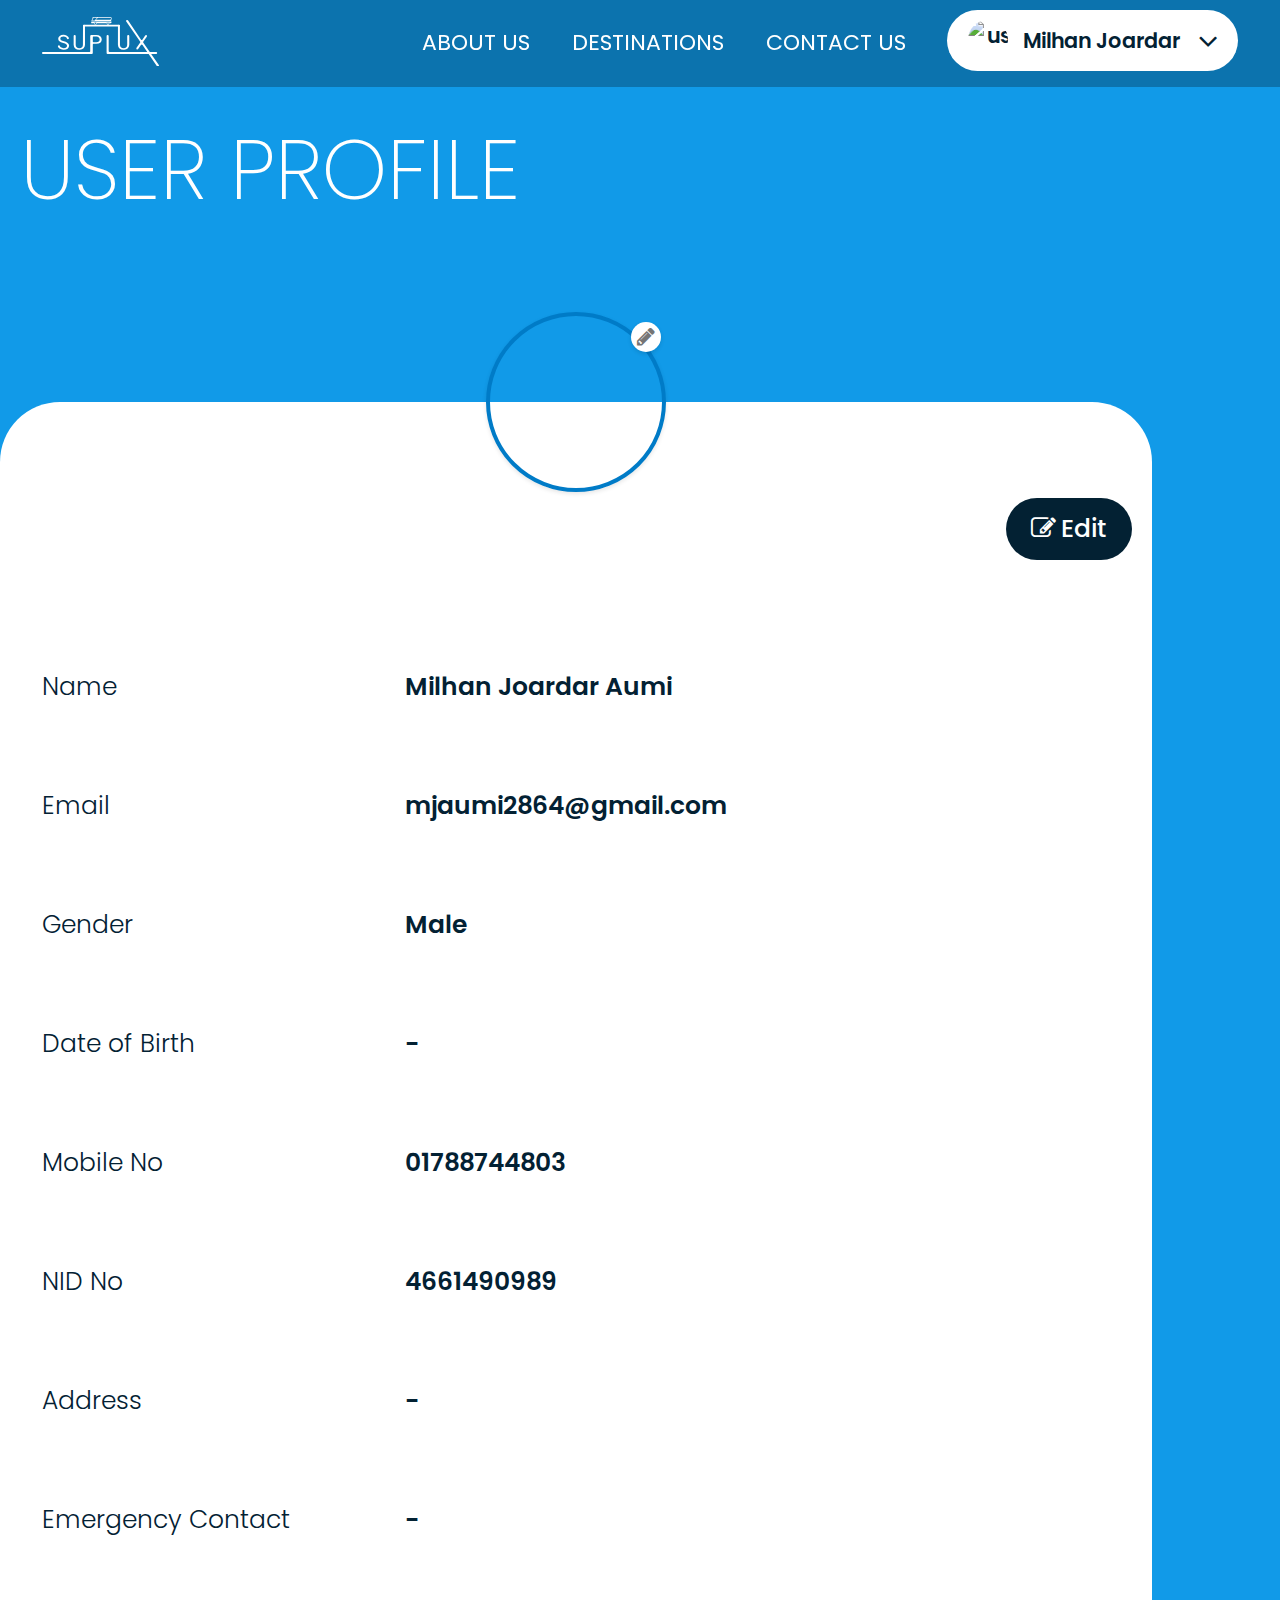
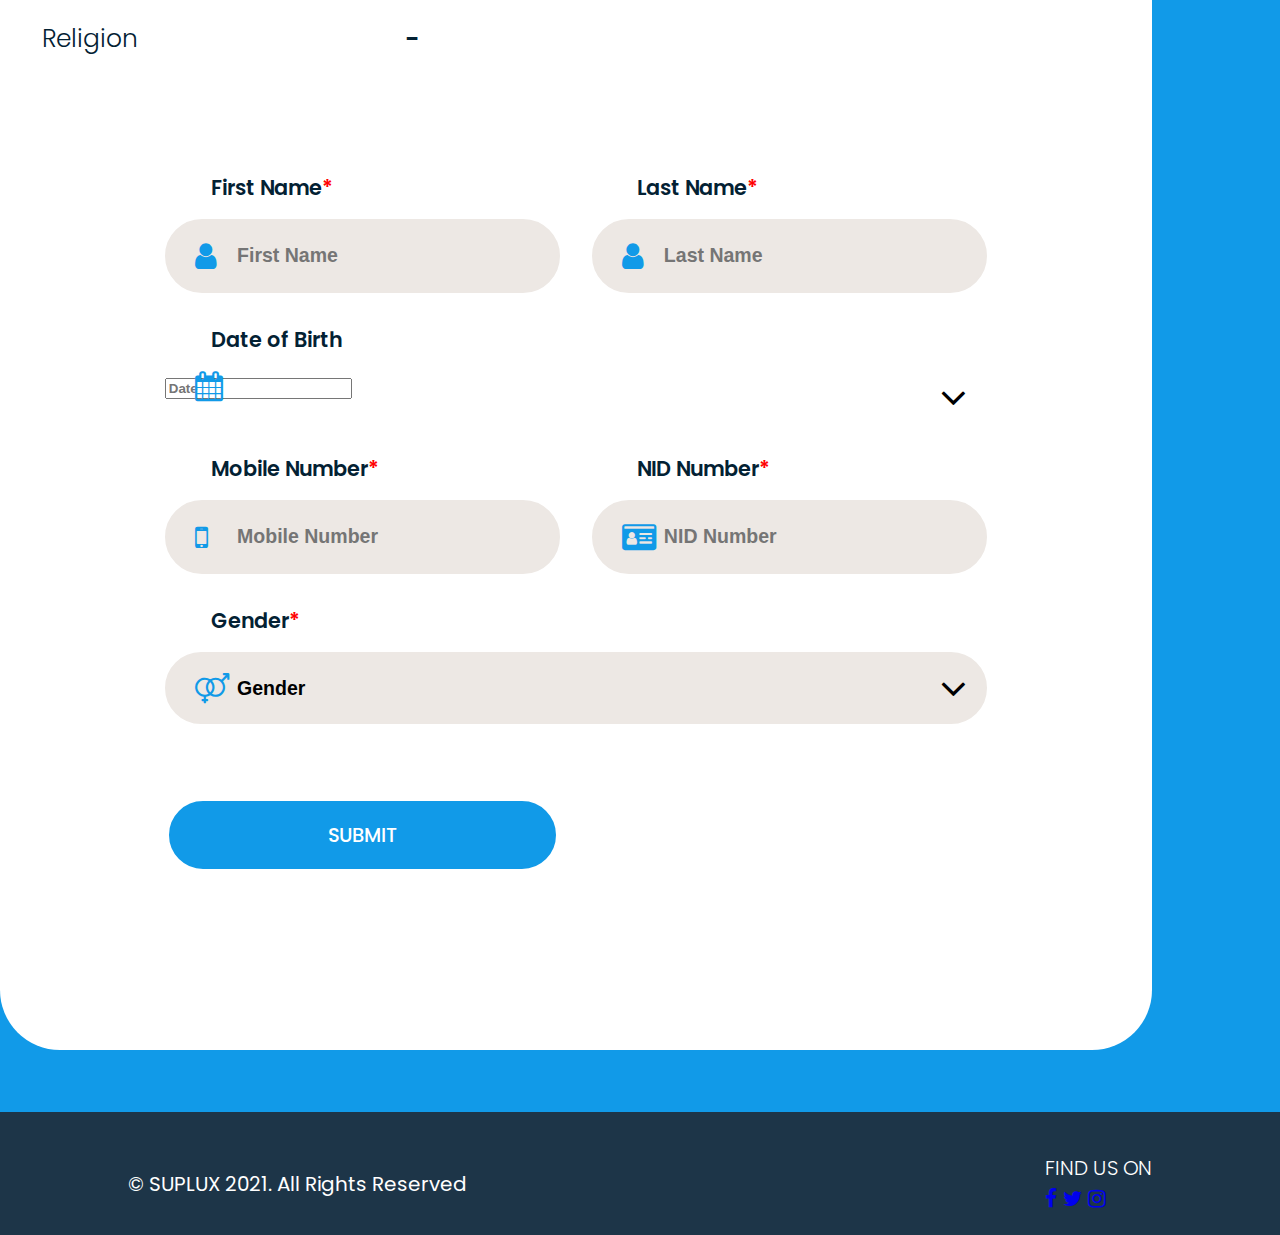
==== profile.html @ c44972e6 "Merge branch 'master' of https://github.com/mjaumi/SUPLUX-WEB-SITE" ====
<!DOCTYPE html>
<html lang="en">
<head>
    <meta charset="UTF-8">
    <meta http-equiv="X-UA-Compatible" content="IE=edge">
    <meta name="viewport" content="width=device-width, initial-scale=1.0">
    <title>SUPLUX | PROFILE</title>

    <!-- css file integration -->
    <link rel="stylesheet" href="https://cdnjs.cloudflare.com/ajax/libs/font-awesome/4.7.0/css/font-awesome.css" integrity="sha512-5A8nwdMOWrSz20fDsjczgUidUBR8liPYU+WymTZP1lmY9G6Oc7HlZv156XqnsgNUzTyMefFTcsFH/tnJE/+xBg==" crossorigin="anonymous" referrerpolicy="no-referrer" />
    <link href="css/bootstrap.min.css" rel="stylesheet">
    <Link rel="stylesheet" href="css/main.css">
    <Link rel="stylesheet" href="css/sign-up-form.css">
    <Link rel="stylesheet" href="css/user-home.css">
    <Link rel="stylesheet" href="css/user-pro-pic.css">
    <Link rel="stylesheet" href="css/footer-social-icon.css">
    <Link rel="stylesheet" href="css/user-nav.css">
</head>
<body>
    
    <header id="header">
        <div id="suplux_logo">
            <a href="index.html#home-section">
                <svg id="logo" data-name="Layer 1" xmlns="http://www.w3.org/2000/svg" viewBox="0 0 804.3 368">
                    <title>Suplux Home</title>
                    <path d="M515.84,283.74h-65a11.06,11.06,0,0,0-8.84-11h82.63A11.06,11.06,0,0,0,515.84,283.74Zm-77.57-11H411.73c-1.5,5.82-1.48,11,3.41,11h14.3A11.06,11.06,0,0,1,438.27,272.74Zm99,11c8.21-.2,14.68-2.35,14.78-11H528.45A11.09,11.09,0,0,1,537.28,283.72Zm11.2-14.67h3.57v1.45H412.37c2.14-6.85,4.44-13.79,4.44-13.79,3.08-7.27,5.9-12.14,9.9-14.69h6.07v-1.4h-3.07a16.36,16.36,0,0,1,4.87-.7H544c7.67,0,8.09,9.77,8.06,18.41h-3.6Zm-113.82-4.89,17.42-18.89H430c-5.15,2.64-12.06,18.89-12.06,18.89Zm109.37-19H456.91s-8,8.45-13.84,14.58h95.7c3.86,0,8.38-3.27,8.38-7.29S547.88,245.16,544,245.16ZM423.63,242h3.08a12.65,12.65,0,0,1,3-1.4h-6c-.05,0-5-.72-7.1,4.86l1.25.5C419.56,241.48,423.37,242,423.63,242Zm16.53,30.53a9.77,9.77,0,0,0-1.89.18H442A10.6,10.6,0,0,0,440.16,272.55Zm9.38,11.19h0a9.39,9.39,0,1,1-9.38-9.82,9.51,9.51,0,0,1,9.19,7.84A10,10,0,0,1,449.54,283.74Zm-4,0a5.36,5.36,0,1,0-5.36,5.59A5.51,5.51,0,0,0,445.52,283.72Zm81-11.17a9.67,9.67,0,0,0-1.88.18h3.77A10.81,10.81,0,0,0,526.56,272.55Zm9.38,11.17h0a9.39,9.39,0,1,1-18.76,0h0a9.39,9.39,0,1,1,18.76,0Zm-4,0a5.37,5.37,0,1,0-5.37,5.59A5.49,5.49,0,0,0,531.93,283.72Z" transform="translate(-72.92 -213)"/>
                    <path d="M219.33,419.5q-18.3-4.85-26.62-11.92t-8.33-17.46q0-11.76,10.18-19.44T221,363a47.3,47.3,0,0,1,19.8,4,31.85,31.85,0,0,1,13.48,10.94,27.7,27.7,0,0,1,2.94,5.48,7.07,7.07,0,0,1-6.31,9.76h0a7,7,0,0,1-6.73-5.28,16.57,16.57,0,0,0-5.61-9q-6.22-5.17-17.55-5.17-10.51,0-16.4,4.28a13.87,13.87,0,0,0-5.89,11.87q0,6.11,5.59,10.31t19,7.7q13.44,3.5,21,7.7t11.25,9.8a23.61,23.61,0,0,1,3.67,13.19q0,12.1-10.22,19.38t-27.32,7.28A54.3,54.3,0,0,1,201,461.3q-9.63-3.93-14.85-10.77a25.59,25.59,0,0,1-3.26-5.57c-2-4.68,1.33-9.94,6.24-9.94h.23a7,7,0,0,1,6.57,5.27,16.58,16.58,0,0,0,6.51,9q7.22,5.22,19.29,5.23,11.25,0,17.25-4.24a13.42,13.42,0,0,0,6-11.55,13.09,13.09,0,0,0-5.56-11.31Q233.91,423.4,219.33,419.5Z" transform="translate(-72.92 -213)"/>
                    <path d="M361.65,293.06a6.93,6.93,0,0,1,6.78,7.06L368.57,432q-.07,14.08-9.59,23t-25.8,10l-3.77.14q-17.7,0-28.21-8.82t-10.66-24.26V371.43a6.93,6.93,0,0,1,6.77-7.08h.51a6.93,6.93,0,0,1,6.78,7.08v60.31q0,10.8,6.44,16.78t18.37,6q12.06,0,18.47-5.95t6.4-16.74l.59-131.71a6.92,6.92,0,0,1,6.78-7Z" transform="translate(-72.92 -213)"/>
                    <path d="M538,481.39l319.86,0a6.91,6.91,0,0,1,6.76,7.06h0a6.91,6.91,0,0,1-6.76,7H523.75a6.91,6.91,0,0,1-6.76-7V371.41a6.92,6.92,0,0,1,6.76-7.06h.77a6.92,6.92,0,0,1,6.76,7.06V474.33A6.92,6.92,0,0,0,538,481.39Z" transform="translate(-72.92 -213)"/>
                    <path d="M666.14,364.35a6.93,6.93,0,0,1,6.77,7.07V432q-.07,14.08-9.59,23t-25.8,10l-3.78.14q-17.68,0-28.21-8.82t-10.66-24.26l.19-132a6.92,6.92,0,0,1,6.77-7.05h0a6.92,6.92,0,0,1,6.78,7.05l.33,131.63q0,10.8,6.44,16.78t18.36,6q12.07,0,18.48-5.95t6.4-16.74V371.42a6.93,6.93,0,0,1,6.77-7.07Z" transform="translate(-72.92 -213)"/>
                    <path d="M763.92,394.34l18.29-27a6.72,6.72,0,0,1,5.53-3h0c5.53,0,8.73,6.53,5.5,11.2l-23.46,34a7.32,7.32,0,0,0,0,8.29L875.91,569.77c3.26,4.67.06,11.23-5.48,11.23h-2.27a6.7,6.7,0,0,1-5.52-3L763.9,433.11a6.62,6.62,0,0,0-11,0l-19.1,27.82a6.69,6.69,0,0,1-5.5,2.95h0c-5.54,0-8.74-6.55-5.48-11.23L747,417.83a7.31,7.31,0,0,0,0-8.28L652.1,271.89c-3.23-4.68,0-11.2,5.49-11.2h.78a6.69,6.69,0,0,1,5.53,3l89,130.69A6.62,6.62,0,0,0,763.92,394.34Z" transform="translate(-72.92 -213)"/>
                    <path d="M420.36,432.35l-.22,55.74a7.33,7.33,0,0,1-7.16,7.44h0a7.32,7.32,0,0,1-7.16-7.49l.33-116.24a7.32,7.32,0,0,1,7.16-7.45h32.62q17.69,0,27.73,8.34t10,22.08q0,14.48-9.81,22.31t-28.1,7.82H427.52A7.32,7.32,0,0,0,420.36,432.35Zm0-25.65a7.32,7.32,0,0,0,7.17,7.47h18.38q11.4,0,17.47-5t6.07-14.34q0-8.91-6.07-14.24t-16.66-5.55H427.55a7.33,7.33,0,0,0-7.17,7.48Z" transform="translate(-72.92 -213)"/>
                    <path d="M361.6,293.06H601.89a6.67,6.67,0,0,1,6.7,6.63h0a6.67,6.67,0,0,1-6.7,6.64H361.6a6.67,6.67,0,0,1-6.7-6.64h0A6.67,6.67,0,0,1,361.6,293.06Z" transform="translate(-72.92 -213)"/>
                    <path d="M162.44,490.36" transform="translate(-72.92 -213)"/>
                    <path d="M406.3,474.33V371.41a6.92,6.92,0,0,1,6.76-7.06h.77a6.91,6.91,0,0,1,6.76,7.06V488.48a6.91,6.91,0,0,1-6.76,7H79.68a6.91,6.91,0,0,1-6.76-7h0a6.92,6.92,0,0,1,6.76-7.06l319.86,0A6.91,6.91,0,0,0,406.3,474.33Z" transform="translate(-72.92 -213)"/>
                    <polyline class="logo_hover_line" points="6.08 276 6.08 6 422.08 6"/>
                    <polyline class="logo_hover_line" points="786.08 276 786.08 6 370.08 6"/>
                </svg>
            </a>
           
        </div>
        <div id="nav_toggle_btn">

        </div>
        <div id="nav">
            <ul class="nav_menu">
                <li class="nav_items"><a class="nav_link" href="index.html#about-us-section">about us</a></li>
                <li class="nav_items"><a class="nav_link" href="index.html#destinations-section">destinations</a></li>
                <li class="nav_items"><a class="nav_link" href="index.html#contact-us-section">contact us</a></li>
                <li class="nav_items">
                    <div class="dropdown" data-open="false">
                        <button class="dropdown_button" aria-haspopup="true" aria-expanded="false">
                            <span>
                                <div class="nav_pro_pic">
                                    <img src="img/me.jpg" width="100%" alt="user profile photo">
                                </div>
                                <p class="nav_pro_name">Milhan Joardar</p>
                            </span>
                            <i class="dropdown_button_arrow fa fa-angle-down"></i>
                        </button>
                    
                        <ul class="dropdown_menu scale" aria-role="menu" aria-hidden="true">
                            <li class="dropdown_menu_item" tabindex="-1" aria-role="menuitem">
                                <a class="logged_in_nav_btn" href="#">
                                    <i class="dropdown_item_icon fa fa-user" aria-hidden="true"></i>
                                    <span>Profile</span>
                                </a>
                            </li>

                            <li class="dropdown_menu_item" tabindex="-1" aria-role="menuitem">
                                <a class="logged_in_nav_btn" href="#">
                                    <i class="dropdown_item_icon fa fa-pencil" aria-hidden="true"></i>
                                    <span>Edit Password</span>
                                </a>
                            </li>

                            <li class="dropdown_menu_separator" role="separator"></li>
                        
                            <li class="dropdown_menu_item" tabindex="-1" aria-role="menuitem">
                                <a class="logged_in_nav_btn" href="#">
                                    <i class="dropdown_item_icon fa fa-bus" aria-hidden="true"></i>
                                    <span>Book Ticket</span>
                                </a> 
                            </li>
                        
                            <li class="dropdown_menu_item" tabindex="-1" aria-role="menuitem">
                                <a class="logged_in_nav_btn" href="#">
                                    <i class="dropdown_item_icon fa fa-ban" aria-hidden="true"></i>
                                    <span>Cancel Ticket</span>
                                </a>
                            </li>
                        
                            <li class="dropdown_menu_item" tabindex="-1" aria-role="menuitem">
                                <a class="logged_in_nav_btn" href="#">
                                    <i class="dropdown_item_icon fa fa-calendar" aria-hidden="true"></i>
                                    <span>Purchase Log</span>
                                </a>
                            </li>
                        
                            <li class="dropdown_menu_separator" role="separator"></li>
                        
                            <li class="dropdown_menu_item" tabindex="-1" aria-role="menuitem">
                                <a class="logged_in_nav_btn" href="#">
                                    <i class="dropdown_item_icon fa fa-sign-out" aria-hidden="true"></i>
                                    <span>Log Out</span>
                                </a>
                            </li>
                        </ul>
                    </div>
                </li>
            </ul>
        </div>
    </header>

    <main id="profile_main_container">
        <div class="profile_title">
            <h1>user profile</h1>
        </div>

        <div class="container-fluid">
            <div class="row">
                <div class="col-md-12 d-flex align-items-center justify-content-center">
                    <div class="user_details_container">
                        <div class="pic_container">
                            <div class="avatar-upload">
                                <div class="avatar-edit">
                                    <input type='file' id="imageUpload" accept=".png, .jpg, .jpeg" />
                                    <label for="imageUpload"></label>
                                </div>
                                <div class="avatar-preview">
                                    <div id="imagePreview" style="background-image: url(img/me.jpg);">
                                    </div>
                                </div>
                            </div>
                        </div>
                        <div class="user_info_container">
                            <div class="edit_option">
                                <p class="edit_option_text"><i class="fa fa-pencil-square-o" aria-hidden="true"></i>Edit</p>
                            </div>
                            <div class="user_info d-flex align-items-center justify-content-center">
                                <table class="table info_table">
                                    <tbody>
                                        <tr>                                  
                                            <td class="field_name">Name</td>
                                            <td class="user_data">Milhan Joardar Aumi</td>
                                        </tr>
                                        <tr>                                  
                                            <td class="field_name">Email</td>
                                            <td class="user_data">mjaumi2864@gmail.com</td>
                                        </tr>
                                        <tr>                                 
                                            <td class="field_name">Gender</td>
                                            <td class="user_data">Male</td>                                  
                                        </tr>
                                        <tr>  
                                            <td class="field_name">Date of Birth</td>
                                            <td class="user_data">-</td>
                                        </tr>
                                        <tr>  
                                            <td class="field_name">Mobile No</td>
                                            <td class="user_data">01788744803</td>
                                        </tr>
                                        <tr>  
                                            <td class="field_name">NID No</td>
                                            <td class="user_data">4661490989</td>
                                        </tr>
                                        <tr>  
                                            <td class="field_name">Address</td>
                                            <td class="user_data">-</td>
                                        </tr>
                                        <tr>  
                                            <td class="field_name">Emergency Contact</td>
                                            <td class="user_data">-</td>
                                        </tr>
                                        <tr>  
                                            <td class="field_name">Religion</td>
                                            <td class="user_data">-</td>
                                        </tr>
                                    </tbody>
                                </table>
                            </div>
                        </div>
                        <div class="flexbox-col">
                            <div class="form-wrapper">
                                <form id="form" method="post" name="emailform" action="email.php">
                                    <div class="form-input-grid">
                                        <div>
                                            <p class="form-text-required">First Name</p>
                                            <div class="form-input-wrapper flexbox-left">
                                                <i class="fa fa-user" aria-hidden="true"></i>
                                                <input class="form-input" id="ufname" name="userfirstname" type="text" placeholder="First Name" aria-label="" required>
                                            </div>
                                        </div>
                                        <div>
                                            <p class="form-text-required">Last Name</p>
                                            <div class="form-input-wrapper flexbox-left">
                                                <i class="fa fa-user" aria-hidden="true"></i>
                                                <input class="form-input" id="ulname" name="userlastname" type="text" placeholder="Last Name" aria-label="" required>
                                            </div>
                                        </div>
                                    </div>
                                    <div class="form-input-max">
                                        <p class="form-text">Date of Birth</p>
                                        <div class="form-input-wrapper flexbox-left gender_selector">
                                            <i class="fa fa-calendar" aria-hidden="true"></i>
                                            <div class="container text-center">
                                                <input type="text" id="datepicker" class="date" readonly="readonly" placeholder="Date">
                                              </div>
                                              
                                        </div> 
                                    </div>
                                    <div class="form-input-grid">
                                        <div>
                                            <p class="form-text-required">Mobile Number</p>
                                            <div class="form-input-wrapper flexbox-left">
                                                <i class="fa fa-mobile" aria-hidden="true"></i>
                                                <input class="form-input" id="umobile" name="usermobilenumber" type="text" placeholder="Mobile Number" aria-label="" required>
                                            </div>
                                        </div>
                                        <div>
                                            <p class="form-text-required">NID Number</p>
                                            <div class="form-input-wrapper flexbox-left">
                                                <i class="fa fa-id-card" aria-hidden="true"></i>
                                                <input class="form-input" id="unid" name="usernidnumber" type="text" placeholder="NID Number" aria-label="" required>
                                            </div>
                                        </div>
                                    </div>
                                    <div class="form-input-max">
                                        <div class="gender_box">
                                            <p class="form-text-required">Gender</p>
                                            <div class="form-input-wrapper flexbox-left gender_selector">
                                                <i class="fa fa-venus-mars" aria-hidden="true"></i>
                                                <select class="form-input select_field">
                                                    <option selected value="None">Gender</option>
                                                    <option value="Male">Male</option>
                                                    <option value="Female">Female</option>
                                                    <option value="Others">Others</option>
                                                </select>
                                            </div> 
                                        </div>
                                    </div>
                                    <div class="form-input-grid d-flex justify-content-center">
                                        <div class="button-wrapper">
                                            <button id="form-button" type="submit" class="button btn-primary">SUBMIT</button>
                                        </div>
                                    </div>
                                </form>
                            </div>
                        </div>
                    </div>
                </div>
            </div>
        </div>

        <div id="footer">
            <div class="footer_container">
                <div class="footer_content">
                    <p class="footer_title">© SUPLUX 2021. All Rights Reserved</p>
    
                    <div class="social_footer">
                        <div class="social_title">
                            <p>Find us on</p>
                        </div>
                        <div class="icon_container">
                            <a class="icon" href="https://www.facebook.com" target="_blank"><i class="fa fa-facebook" aria-hidden="true"></i></a>
                            <a class="icon" href="https://twitter.com/?lang=en" target="_blank"><i class="fa fa-twitter" aria-hidden="true"></i></a>
                            <a class="icon" href="https://www.instagram.com" target="_blank"><i class="fa fa-instagram" aria-hidden="true"></i></a>
                        </div>
                    </div>
                </div>
            </div>
        </div>
    </main>

    <!-- js file integration -->
    <script src="js/bootstrap.bundle.min.js"></script>
    <script src="https://cdnjs.cloudflare.com/ajax/libs/jquery/3.3.1/jquery.min.js" integrity="sha512-+NqPlbbtM1QqiK8ZAo4Yrj2c4lNQoGv8P79DPtKzj++l5jnN39rHA/xsqn8zE9l0uSoxaCdrOgFs6yjyfbBxSg==" crossorigin="anonymous" referrerpolicy="no-referrer"></script>
    <script src="js/header.js"></script>
    <script src="js/pro-pic.js"></script>
    <script src="js/user-nav.js"></script>
    <script>

        /**
     * this is animating the header 
     */
        var prevScrollpos = window.pageYOffset;
        window.onscroll = function() {
        var currentScrollPos = window.pageYOffset;
        if (prevScrollpos > currentScrollPos) {
            document.getElementById("header").style.top = "0";
        } else {
            document.getElementById("header").style.top = "-11vh";
        }
        prevScrollpos = currentScrollPos;
        }
    </script> 
</body>
</html>
---- css/main.css ----
@import url('https://fonts.googleapis.com/css2?family=Poppins:ital,wght@0,100;0,200;0,300;0,400;0,500;0,600;0,700;0,800;0,900;1,100;1,200;1,700;1,800;1,900&display=swap');

*, *::before, *::after{

    box-sizing: border-box;
}

:root {
    
    --header-text-color: white;
}

html {
    
    overflow-x: hidden;
}

section {
    min-height: 100vh;
    width: 100vw;
}

body{

    margin: 0;
    font-size: 1.3rem;
    font-family: 'Poppins', sans-serif;
    overflow-x: hidden;
    position: relative;
    width: 100vw;
    scroll-behavior: smooth;
}

::-webkit-scrollbar {
    
    width: 10px;
  }
  
  /* Track */
  ::-webkit-scrollbar-track {
    
    background: #f1f1f1; 
  }
   
  /* Handle */
  ::-webkit-scrollbar-thumb {
    
    background: #888; 
    border-radius: 100px;
  }
  
  /* Handle on hover */
  ::-webkit-scrollbar-thumb:hover {
    background: #555; 
  }

header{

    display: flex;
    align-items: center;
    justify-content: space-between;
    min-height: 4vw;
    position: fixed;
    top: 0;
    width: 100%;
    z-index: 100000;
    padding: 10px 0;
    transition: top 0.3s;
}

#fp-nav ul li a span, 
.fp-slidesNav ul li a span{

    background: white;
}

#fp-nav ul{

    position: absolute;
    top: 0;
    right: 90% !important;
}

.fp-slidesNav.fp-bottom{

    display: flex;
    align-items: center;
    justify-content: center;
}

#fp-nav ul li a.active span, 
#fp-nav ul li:hover a.active span, 
.fp-slidesNav ul li a.active span, 
.fp-slidesNav ul li:hover a.active span {

    background: white;
}

.section{

    display: flex;
    justify-content: center;
    align-items: center;
}

.slide{

    display: flex;
}

#logo{

    min-width: 13vh;
    margin-left: 2em;
    fill: var(--header-text-color);
    cursor: pointer;
}

.logo_hover_line{

    fill:none;
    stroke: var(--header-text-color);
    stroke-linecap:round;
    stroke-linejoin:round;
    stroke-width:12px;
    stroke-dasharray: 900;
    stroke-dashoffset: 900;
}

#logo:hover{

    fill: var(--header-text-color);
}

#logo:hover polyline{

    stroke: var(--header-text-color);
    animation: animate_logo 0.6s linear forwards;
}

.logo_hover_out_line{

    fill:none;
    stroke: var(--header-text-color);
    stroke-linecap:round;
    stroke-linejoin:round;
    stroke-width:12px;
    stroke-dasharray: 900;
    stroke-dashoffset: 900;
    animation: animate_logo_reverse 0.6s linear forwards;
}

@keyframes animate_logo{

    from{
        stroke-dashoffset: 900;
    }
    to{
        stroke-dashoffset: 0;
    }
    
}

@keyframes animate_logo_reverse{

    0%{
        stroke-dashoffset: 0;
    }
    50%{
        stroke-dashoffset: 450;
    }
    100%{
        stroke-dashoffset: 900;
    }
    
}

#nav_toggle_btn{

    position: relative;
    width: 50px;
    height: 50px;
    background: #1d3548;
    border-radius: 10px;
    cursor: pointer;
    display: none;
    justify-content: center;
    align-items: center;
    transition: 0.2s;
}

#nav_toggle_btn::before{

    content: '';
    position: absolute;
    width: 60%;
    height: 4px;
    background-color: var(--header-text-color);
    border-radius: 100px;
    transition: 0.2s;
    transform: translateY(-10px);
    box-shadow: 0 10px 0 var(--header-text-color);
}

#nav_toggle_btn::after{

    content: '';
    position: absolute;
    width: 60%;
    height: 4px;
    background-color: var(--header-text-color);
    border-radius: 100px;
    transition: 0.2s;
    transform: translateY(10px);
}

#nav_toggle_btn.toggle_active::before{

    transform: translateY(0px) rotate(45deg);
    box-shadow: 0 0 0 var(--header-text-color);
}

#nav_toggle_btn.toggle_active::after{

    transform: translateY(0px) rotate(-45deg);
}

.nav_menu{

    display: flex;
    margin: 0 2em 0 0;
}

.nav_items{

    list-style: none;
}

.nav_items + .nav_items{

    margin-left: 2em;
}

.nav_item_sign_up a{

    font-family: 'Poppins', sans-serif;
    font-weight: 400;
    text-decoration: none;
    text-transform: uppercase;
    font-size: 22px;
    color: var(--header-text-color); 
    line-height: 45px;
    margin: 0 0 2em;
    max-width: 160px; 
    position: relative;
    width: 100%; 
}

.nav_link{

    font-family: 'Poppins', sans-serif;
    font-weight: 400;
    text-decoration: none;
    text-transform: uppercase;
    font-size: 22px;
    color: var(--header-text-color); 
    line-height: 45px;
    margin: 0 0 2em;
    max-width: 160px; 
    position: relative;
    width: 100%; 
}

.nav_link:hover,
.nav_link:active {

    transition: all 280ms ease-in-out;
    letter-spacing: 5px;
    color: var(--header-text-color);
}

.nav_link::after,
.nav_link::before {

    content: '';
    backface-visibility: hidden;
    bottom: 0px;
    display: block;
    margin: 0 auto;
    position: relative;
    transition: all 280ms ease-in-out;
    width: 0%;
    height: 3px;
    background-color: var(--header-text-color);
}

.nav_link:hover::after,
.nav_link:hover::before {
   
    transition: width 350ms ease-in-out;
    width: 70%;
}

.nav_link:hover:before {

    bottom: auto;
    top: 0;
    width: 70%;
}  

#nav_link_btn{

    color: #032133;
    transform-origin: center;
    transition: 280ms ease-in-out;
}

#nav_btn_bg{

    padding: 0.1em 1.5em;
    border-radius: 100px;
    background: var(--header-text-color);
    cursor: pointer;
    transition: 280ms ease-in-out;
}

#nav_btn_bg:hover{

    text-align: center;
    border: 2px solid var(--header-text-color);
    background-color: transparent;
}

#nav_btn_bg:hover #nav_link_btn{

    color: white;
    letter-spacing: 5px;
}

#home{

    display: flex;
    justify-content: center;
    align-items: center;
    min-height: 100vh;
    width: 100vw;
    background-color: rgba(0, 0, 0, 0.4);
    position: relative;
}

.video_bg{

    position: absolute;
    top: 0;
    left: 0;
    z-index: -1;
    width: 100%;
    height: 100%;
    object-fit: cover;
}

.hero_title h1{

    color: white;
    font-size: 8vw;
    font-family: 'Poppins', sans-serif;
    font-weight: 600;
    max-height: 2vh;
    text-transform: uppercase;
    text-align: center;
    opacity: 0;
}

.title_1,
.title_2 {
    position: absolute;
    z-index: 10;
    display: block;
    top: 30%; 
    width: 90%;
	animation-duration: 10s;
	animation-timing-function: ease-in-out;
	animation-iteration-count: infinite;
}

.title_1{
	animation-name: anim-1;
}

.title_2{
	animation-name: anim-2;
}

@keyframes anim-1 {
	0%, 8.3% { left: -100%; opacity: 0; }
    8.3%,25% { left: 5%; opacity: 1; }
    33.33%, 100% { left: 110%; opacity: 0; }
}

@keyframes anim-2 {
	0%, 33.33% { left: -100%; opacity: 0; }
  41.63%, 58.29% { left: 5%; opacity: 1; }
  66.66%, 100% { left: 110%; opacity: 0; }
}

#about_us,
#destinations{

    position: relative;
    overflow: hidden;
    display: flex;
    justify-content: center;
    align-items: center;
}

#about_us,
#testimonials,
#contact_us{

    background-color: #fe5e4a;
}

#destinations,
#developers,
#call_to_action{

    background-color: #119ae8;
}

#call_to_action{

    z-index: -5;
    
}

.action_content{

    display: flex;
    justify-content: center;
    align-items: center;
    flex-direction: column;
}

.action_title{

    text-align: center;
    color: white;
    font-size: 5vw;
    font-weight: 300;
    line-height: 1.3em;
}

#action_btn{

    position: relative;
    text-decoration: none;
    text-align: center;
    color: white;
    font-size: 1em;
    border: 2px solid white;
    height: 150px;
    width: 150px;
    line-height: 150px;
    border-radius: 50%;
    margin-top: 4em;
    text-transform: uppercase;
}

#action_btn::after{

    content: '';
    position: absolute;
    width: 3300px;
    height: 3300px;
    border-radius: 50%;
    background-color: #032133;
    z-index: -1;
    left: 50%;
    top: 50%;
    transform: translate(-50%, -50%);
    transition: 0.5s ease-in-out;
}

#action_btn:hover:after,
#action_btn:focus-within:after{

    width: 150px;
    height: 150px;
}

#action_btn:hover{

    color: white;
}

#footer{

    background-color: #1d3548;
    min-height: 200px;
}

.footer_container{

    display: flex;
    justify-content: center;
    align-items: center;
}

.footer_content{

    display: flex;
    width: 80%;
    justify-content: space-between;
    align-items: center;
}

.footer_title{

    text-align: center;
    color: white;
    font-size: 20px;
}

.social_title p{

    color: white;
    font-size: 20px;
    padding-top: 0;
    margin-bottom: 0;
    text-align: center;
    text-transform: uppercase;
    font-weight: 300;
}

.title_top{

    position: absolute;
    top: 12vh;
    left: 2%;
}

.title_top h1{

    font-family: 'Poppins', sans-serif;
    font-weight: 200;
    font-size: 5vw;
    color: white;
}

@media(max-width: 1237px){

    header{

        flex-direction: column;
    }

    #logo{

        margin-left: 0;
    }

    .nav_menu{

       display: none;
    }

    .nav_visible{

        display: block;
        
    }

    .nav_items{

        text-align: center;
    }

    .nav_items + .nav_items{

        margin-left: 0;
    }

    #nav_toggle_btn{

        display: flex;
        position: absolute;
        right: 2em;
        top: .75em;
    }

    .hero_title h1{

        font-size: 10vw; 
    }

    .title_1,
    .title_2 {
    
        top: 40%; 
        
    }

    .title_top{

        top: 10%;
    }
}


@media(max-width: 600px){

    #nav_toggle_btn{

        display: flex;
        position: absolute;
        right: 1em;
        top: .75em;
        height: 40px;
        width: 40px;
    }
}

@media(max-width: 1000px){

    .title_top h1{

        font-size: 40px;
    }

    .action_title{

        font-size: 25px;
    }

    .footer_content{

        display: flex;
        width: 80%;
        justify-content: space-between;
        align-items: center;
    }
}

@media(max-width: 750px){

    .footer_content{

        flex-direction: column;
    }
}
---- css/sign-up-form.css ----
body{

    background-color: #119ae8;
}

header{

    background-color: rgba(0, 0, 0, 0.25);
    transition: top 0.3s;
}

input,
select,
option{

    font-weight: 600;
}

.select_field {

    appearance: none;
}

.gender_selector:after {
    
    content: '\f107';
    font-family: 'FontAwesome';
    position: absolute;
    right: 20px;
    top: 23%;
    z-index: 1;
    text-align: center;
    line-height: 100%;
    pointer-events: none;
    font-size: 2em;
}

:root {
    --bc: #f9f3ee;
    --bc-dark: #141412;
    --primary: #119ae8;
    --accent1: rgba(251,161,229,1);
    --accent2: rgba(241,196,161,1);
    --white: #ffffff;
    --black: #000000;
    /* Gray Colors */
    --bc-gray: #ede8e4;
    --gray: #9e9d9b;
    --gray-dark: #032133;
    /* Sizes */
    --heading: 3.4rem;
    --paragraph: 1.1rem;
    --button-small: 1rem;
    /* Fonts */
    --font-main: "Poppins";
}

.main_container{

    margin-top: 12vh;
}

.form_title{

    padding: 0 1em 1.5em;
}

.form_title h1{

    font-family: 'Poppins', sans-serif;
    font-weight: 200;
    font-size: 4em;
    color: white;
    text-transform: uppercase;
}

/* Global classes */
.space {
    min-height: 25vh;
}
.flexbox {
    display: flex;
    justify-content: center;
    align-items: center;
}
.flexbox-left {
    display: flex;
    justify-content: flex-start;
    align-items: center;
}
.flexbox-right {
    display: flex;
    justify-content: flex-end;
    align-items: center;
}
.flexbox-col {
    display: flex;
    justify-content: center;
    flex-direction: column;
    align-items: center;
}
.flexbox-col-left {
    display: flex;
    justify-content: flex-start;
    flex-direction: column;
    align-items: flex-start;
}
.flexbox-col-right {
    display: flex;
    justify-content: flex-end;
    flex-direction: column;
    align-items: flex-end;
}
.flexbox-left-start {
    display: flex;
    justify-content: flex-start;
    align-items: flex-start;
}
.flexbox-space {
    display: flex;
    justify-content: space-between;
    align-items: center;
}
/* Form */
.form-wrapper {
    width: 100%;
    display: flex;
    justify-content: center;
    align-items: center;
}
#form {
    width: 75%;
    background-color: white;
    padding: 1em;
    border-radius: 60px;
    margin-bottom: 2em;
}
.form {
    width: 100%;
}
.form-title {
    margin: 1em 0 0 0;
    font-size: var(--heading);
    font-weight: 800;
}
.form-undertitle {
    margin: 0 0 1em 0;
    color: var(--gray);
    font-weight: 300;
}
.send-success {
    width: 100%;
    padding: 1em;
    border-radius: 4px;
    background-color: var(--light-green);
    color: var(--white);
}
.send-error {
    width: 100%;
    padding: 1em;
    border-radius: 4px;
    background-color: var(--red);
    color: var(--white);
}
.form-text-required,
.form-text{

    margin: 1em 0 .75em 2.2em;
    color: var(--gray-dark);
    font-weight: 600;
    position: relative;
}

.form-text-required::after{

    content: '*';
    color: red;
    position: absolute;
}

.radio_text{

    margin: 1em 0 .75em 2.2em;
    color: var(--gray-dark);
    font-weight: 400;
}
.form-input-grid {
    margin: 1.5em 0;
    display: grid;
    grid-template-columns: 1fr 1fr;
    grid-column-gap: 1.5em;
}
.form-input-max {
    margin: 1.5em 0;
    /*display: flex;
    justify-content: space-around;*/
}
.form-input-wrapper {
    width: 100%;
    position: relative;
}
.form-input-wrapper i {
    left: 1em;
    position: absolute;
    font-size: 1.88rem;
    color: var(--primary);
}
.form-input {
    width: 100%;
    padding: 1.2em 1.2em 1.2em 3.6em;
    font-size: 1.22rem;
    border-radius: 5em;
    background-color: var(--bc-gray);
    border: 2px solid var(--bc-gray);
    transition: border .15s ease-in-out;
}
.form-input:hover {
    border: 5px solid var(--primary);
}
.form-input:focus {
    outline: none;
    border: 2px solid var(--primary);
}

.image_box{

    display: flex;
    justify-content: center;
    align-items: center;
    flex-direction: column;
}

.image_box .form-text{

    margin-left: 0;
}

#form-button {
    font-size: 1.22rem;
}
/* Button */
.button-wrapper {
    margin: 2em 0 1em 0;
}
.button {
    margin: 0;
    width: 100%;
    position: relative;
    padding: 1em 2em;
    text-align: center;
    color: var(--white);
    font-size: 1.5em;
    font-weight: 500;
    background: var(--primary);
    border-radius: 50px;
    border: 4px solid;
    cursor: pointer;
    transition: .3s ease-in-out;
}

.button:focus, .button:hover {
    letter-spacing: 8px;
    border: 4px solid #119ae8;
    color: #119ae8;
    background-color: transparent;
}

#footer{

    min-height: 100px;
    padding: 1em 0;
}

.footer_title{

    margin-bottom: 0;
}

@media (max-width: 750px){

    .footer_title{

        margin-bottom: 1.5em;
    }
}

/* Media Rules */
@media only screen and (max-width: 1660px) {
    :root {
        /* Sizes */
        --heading: 3rem;
    }
}
@media only screen and (max-width: 1456px) {
    :root {
        /* Sizes */
        --heading: 2.8rem;
    }
}
@media only screen and (max-width: 1024px) {
    :root {
        /* Sizes */
        --heading: 2.4rem;
    }
    /* Form */
    #form {
        width: 85%;
    }
}
@media only screen and (max-width: 756px) {
    :root {
        /* Sizes */
        --heading: 2.2rem;
    }
    /* Form */
    #form {
        width: 90%;
    }
}
@media only screen and (max-width: 576px) {
    /* Form */
    .form-input-grid {
        grid-template-columns: 1fr;
        grid-template-rows: 1fr 1fr;
        grid-column-gap: 0;
        grid-row-gap: 1.5em;
    }
}
@media only screen and (max-width: 496px) {
    :root {
        /* Sizes */
        --heading: 1.75rem;
    }
}

@media (max-width: 610px) {
    
    .form_title h1{

        font-size: 2em;
    }
}
---- css/user-home.css ----
header{

    background-color: rgba(0, 0, 0, 0.25);
}

body{

    background-color: #119ae8;
}

table {

    table-layout: fixed;
    margin-top: 2em;
}

tr{

    height: 80px;
    vertical-align: middle;
}

td {

    word-wrap: break-word;        
    overflow-wrap: break-word;  
    padding: 40px; 
}

main{

    margin-top: 12vh;
}

.profile_title{

    padding: 0 1em 1.5em;
}

.profile_title h1{

    font-family: 'Poppins', sans-serif;
    font-weight: 200;
    font-size: 4em;
    color: white;
    text-transform: uppercase;
}

.user_home_main_container{

    height: 100%;
}

.user_details_container{

    width: 90%;
    margin: 4em 0 3em;
    padding-bottom: 3em;
    background-color: white;
    border-radius: 60px;
    position: relative;
}

.pic_container{

    height: 50px;
}

.edit_option{

    display: flex;
    justify-content: flex-end;
    margin-top: 1em;
}

.edit_option_text{

    width: fit-content;
    text-align: right;
    margin-right: 20px;
    font-weight: 500;
    font-size: 15px;
    color: white;
    cursor: pointer;
    border-radius: 300px;
    padding: 0.5em 1em;
    background-color: #032133;
    transition: 0.3s ease-in-out;
}

.edit_option_text i{

    margin-right: 5px;
}

.edit_option_text:hover{

    letter-spacing: 5px;
}

.info_table{

    width: 90%;
}

.field_name{

    width: 35%;
    font-weight: 300;
    color: #032133;
    font-size: 15px;
}

.user_data{

    color: #032133;
    font-weight: 600;
    font-size: 15px;
}

#footer{

    min-height: 100px;
    padding: 1em 0;
}

.footer_title{

    margin-bottom: 0;
}

@media (max-width: 750px){

    .footer_title{

        margin-bottom: 1.5em;
    }
}

@media (min-width: 700px){

    .edit_option_text,
    .field_name,
    .user_data{

        font-size: 1em;
    }
}

@media (min-width: 1200px){

    .edit_option_text,
    .field_name,
    .user_data{

        font-size: 1.2em;
    }
}

@media (max-width: 550px) {
    
    .profile_title h1{

        font-size: 2em;
    }
}
---- css/user-pro-pic.css ----
.avatar-upload {
    position: relative;
    max-width: 130px;
    margin: 0 auto;
}
.avatar-upload .avatar-edit {
    position: absolute;
    right: 5px;
    z-index: 1;
    top: 10px;
}
.avatar-upload .avatar-edit input {
    display: none;
}
.avatar-upload .avatar-edit {
    display: inline-block;
    width: 30px;
    height: 30px;
    margin-bottom: 0;
    border-radius: 100%;
    background: white;
    box-shadow: 0px 2px 4px 0px rgba(0,0,0,0.12);
    cursor: pointer;
    font-weight: normal;
    transition: all .2s ease-in-out;
    transform: translateY( -200%);
}
.avatar-upload .avatar-edit:hover {
    background: #032133;
}

.avatar-upload .avatar-edit input + label::after {
    content: "\f040";
    font-family: 'FontAwesome';
    color: #757575;
    position: absolute;
    line-height: 30px;
    top: 0;
    left: 0;
    right: 0;
    cursor: pointer;
    text-align: center;
    margin: auto;
    transition: all .2s ease-in-out;
}

.avatar-upload .avatar-edit:hover input + label:after {
    
    color: white;
}

.avatar-upload .avatar-preview {
    width: 100px;
    height: 100px;
    position: relative;
    border-radius: 100%;
    border: 4px solid #007bc7;
    box-shadow: 0px 2px 4px 0px rgba(0,0,0,0.1);
    left: 50%;
    transform: translate(-50%, -50%);
}
.avatar-upload .avatar-preview > div {
    width: 100%;
    height: 100%;
    border-radius: 100%;
    background-size: cover;
    background-repeat: no-repeat;
    background-position: center;
}


@media (min-width: 1000px){

    .avatar-upload .avatar-preview{

        height: 180px;
        width: 180px;
    }

    .avatar-upload .avatar-edit{

        transform: translateY(-350%);
        right: -20px;
        top: 25px;
    }
}
---- css/user-nav.css ----
*:focus {
    outline: none;
}
button {
    border: none;
    font: inherit;
    color: inherit;
    cursor: pointer;
}
ul {
    list-style: none;
}

span{

    font-weight: 600;
    color: #032133;
    display: flex;
    justify-content: center;
    align-items: center;
}

span p{

    margin: 0 15px 0;
}

.logged_in_nav_btn{

    text-decoration: none;
    display: flex;
    align-items: center;
    width: 100%;
}

.dropdown {
    position: relative;
    min-width: 14em;
}

.dropdown_button {
    position: relative;
    display: flex;
    align-items: center;
    width: 100%;
    padding: 0.5em 1em;
    border-radius: 1000px;
    background-color: white;
    color: #032133;
    font-weight: 600;
}
.dropdown_button::after {
    content: "";
    position: absolute;
    inset: 0;
    border-radius: inherit;
    box-shadow: 0px 0px 0px 3px #119ae8;
    opacity: 0;
    transition: opacity 0.2s;
}
.dropdown_button:hover::after, .dropdown_button:focus::after, .dropdown:focus-within > .dropdown_button::after {
    opacity: 1;
}
.dropdown_button_arrow {
    margin-left: auto;
    transition: transform 0.2s;
    font-size: 1.5em;
}
.dropdown[data-open="true"] .dropdown_button_arrow {
    transform: rotate(180deg);
}
.dropdown_menu {
    position: absolute;
    right: 0;
    z-index: 100000;
    width: 100%;
    margin-top: 0.5em;
    padding: 0.35em 0;
    border-radius: 0.5em;
    background-color: white;
    box-shadow: 0px 6px 20px 0px #032133;
    visibility: hidden;
    opacity: 0;
    transition: all 0.3s;
}
.dropdown[data-open="true"] .dropdown_menu {
    visibility: visible;
    opacity: 1;
}
.dropdown_menu_separator {
    margin: 0.35em 0;
    border-bottom: 1px solid #ddd;
}
.dropdown_menu_item {
    display: flex;
    align-items: center;
    margin: 0 0.35em;
    padding: 0.65em 1.15em;
    border-radius: 0.25em;
    cursor: pointer;
    transition: 0.3s ease-in-out;
}
.dropdown_menu_item:focus,
.dropdown_menu_item:hover  {
    background-color: #119ae8;
    letter-spacing: 3px;
}
.dropdown_item_icon {
    margin-right: 1em;
    color: #032133;
}
.dropdown_menu.scale {
    transform: scaleY(0);
    transform-origin: top;
}
.dropdown[data-open="true"] .dropdown_menu.scale {
    transform: scaleY(1);
}

.nav_pro_pic{

    width: 40px;
    height: 40px;
    border-radius: 50%;
    overflow: hidden;
}

.nav_link{

    line-height: 60.78px;
}
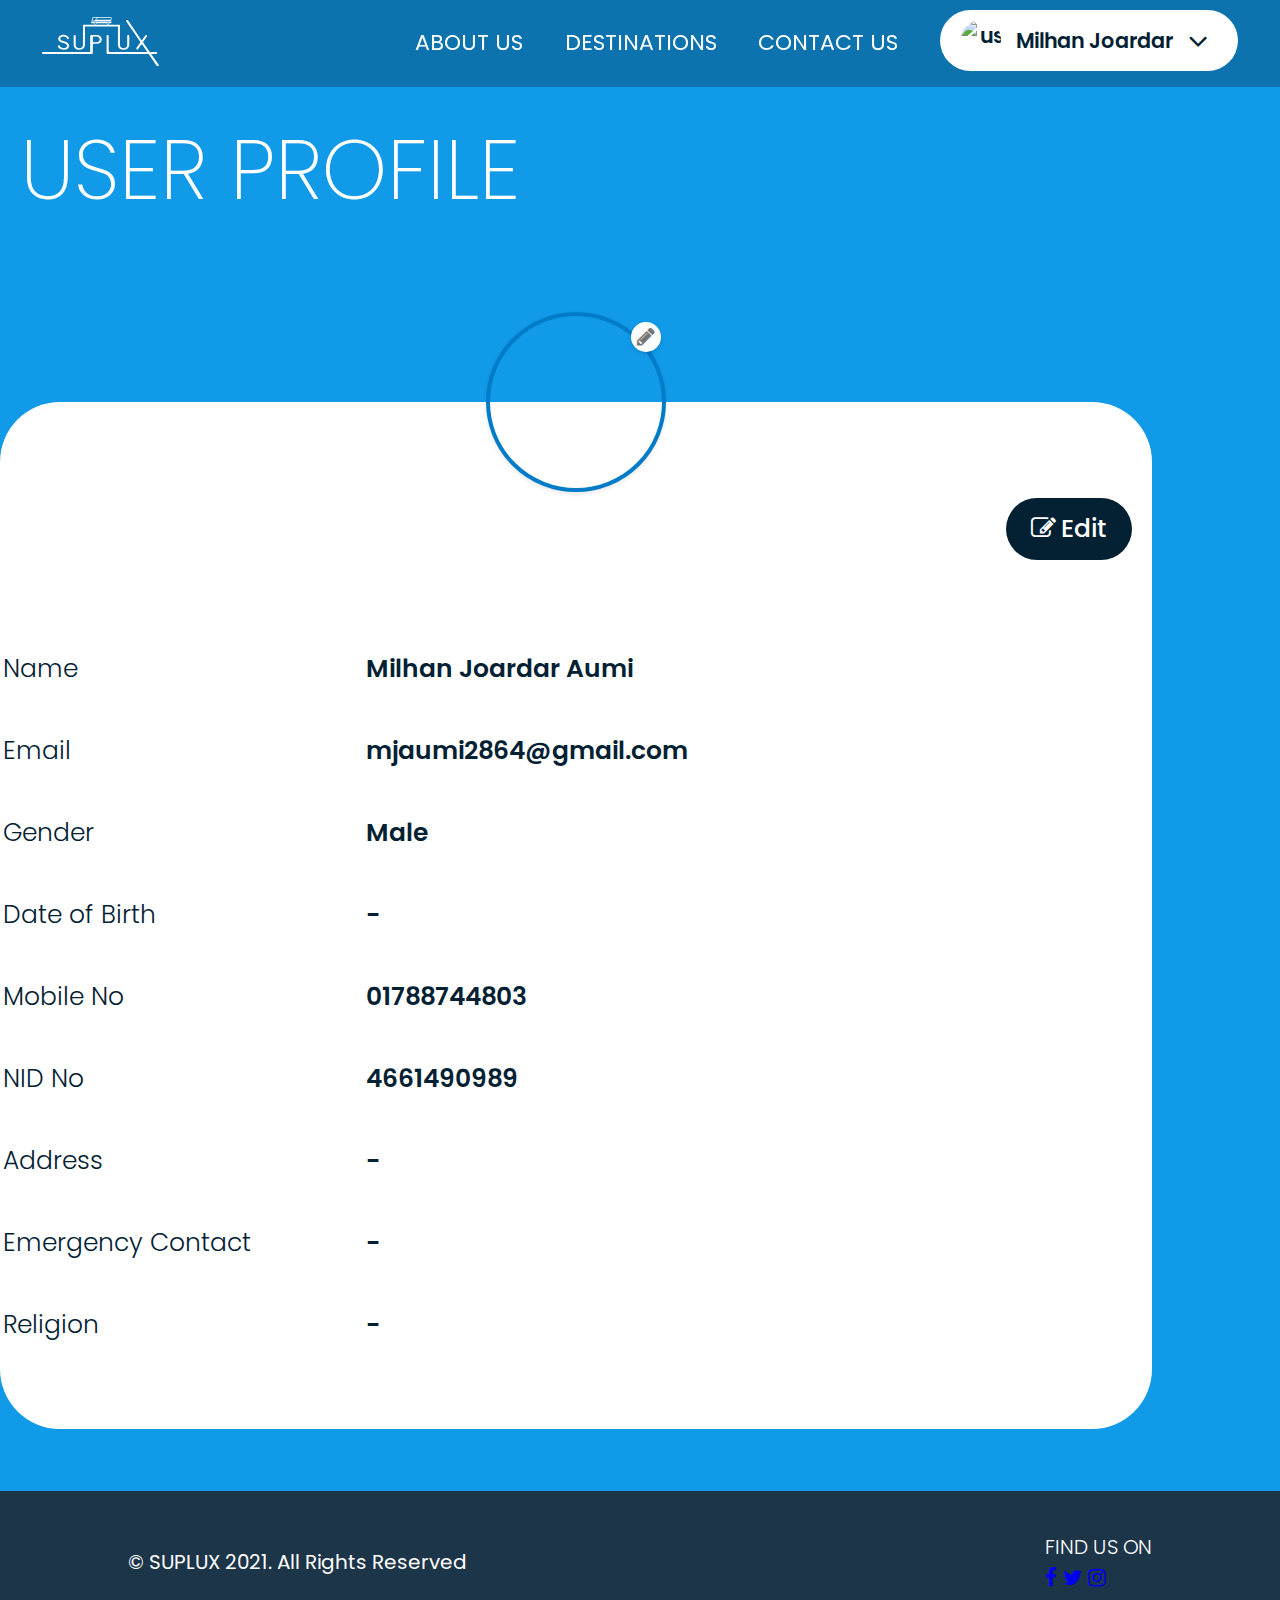
==== commit c2822318: "user profile done" ====
--- a/profile.html
+++ b/profile.html
@@ -15,6 +15,7 @@
     <Link rel="stylesheet" href="css/user-pro-pic.css">
     <Link rel="stylesheet" href="css/footer-social-icon.css">
     <Link rel="stylesheet" href="css/user-nav.css">
+        <Link rel="stylesheet" href="css/date-picker.css">
 </head>
 <body>
     
@@ -52,7 +53,7 @@
                         <button class="dropdown_button" aria-haspopup="true" aria-expanded="false">
                             <span>
                                 <div class="nav_pro_pic">
-                                    <img src="img/me.jpg" width="100%" alt="user profile photo">
+                                    <img src="img/me.jpg" width="100%" alt="user profile image">
                                 </div>
                                 <p class="nav_pro_name">Milhan Joardar</p>
                             </span>
@@ -61,7 +62,7 @@
                     
                         <ul class="dropdown_menu scale" aria-role="menu" aria-hidden="true">
                             <li class="dropdown_menu_item" tabindex="-1" aria-role="menuitem">
-                                <a class="logged_in_nav_btn" href="#">
+                                <a class="logged_in_nav_btn" href="profile.html">
                                     <i class="dropdown_item_icon fa fa-user" aria-hidden="true"></i>
                                     <span>Profile</span>
                                 </a>
@@ -133,8 +134,8 @@
                                 </div>
                             </div>
                         </div>
-                        <div class="user_info_container">
-                            <div class="edit_option">
+                        <div id="user_info_container">
+                            <div id="edit_option">
                                 <p class="edit_option_text"><i class="fa fa-pencil-square-o" aria-hidden="true"></i>Edit</p>
                             </div>
                             <div class="user_info d-flex align-items-center justify-content-center">
@@ -180,71 +181,98 @@
                                 </table>
                             </div>
                         </div>
-                        <div class="flexbox-col">
-                            <div class="form-wrapper">
-                                <form id="form" method="post" name="emailform" action="email.php">
-                                    <div class="form-input-grid">
-                                        <div>
-                                            <p class="form-text-required">First Name</p>
+                        <div id="edit_form">
+                            <div class="flexbox-col">
+                                <div class="form-wrapper">
+                                    <form id="form" method="post" name="emailform" action="email.php">
+                                        <div class="form-input-grid">
+                                            <div>
+                                                <p class="form-text-required">First Name</p>
+                                                <div class="form-input-wrapper flexbox-left">
+                                                    <i class="fa fa-user" aria-hidden="true"></i>
+                                                    <input class="form-input" id="ufname" name="userfirstname" type="text" placeholder="Enter First Name" aria-label="" required>
+                                                </div>
+                                            </div>
+                                            <div>
+                                                <p class="form-text-required">Last Name</p>
+                                                <div class="form-input-wrapper flexbox-left">
+                                                    <i class="fa fa-user" aria-hidden="true"></i>
+                                                    <input class="form-input" id="ulname" name="userlastname" type="text" placeholder="Enter Last Name" aria-label="" required>
+                                                </div>
+                                            </div>
+                                        </div>
+                                        <div class="form-input-max">
+                                            <p class="form-text">Date of Birth</p>
                                             <div class="form-input-wrapper flexbox-left">
-                                                <i class="fa fa-user" aria-hidden="true"></i>
-                                                <input class="form-input" id="ufname" name="userfirstname" type="text" placeholder="First Name" aria-label="" required>
-                                            </div>
-                                        </div>
-                                        <div>
-                                            <p class="form-text-required">Last Name</p>
-                                            <div class="form-input-wrapper flexbox-left">
-                                                <i class="fa fa-user" aria-hidden="true"></i>
-                                                <input class="form-input" id="ulname" name="userlastname" type="text" placeholder="Last Name" aria-label="" required>
-                                            </div>
-                                        </div>
-                                    </div>
-                                    <div class="form-input-max">
-                                        <p class="form-text">Date of Birth</p>
-                                        <div class="form-input-wrapper flexbox-left gender_selector">
-                                            <i class="fa fa-calendar" aria-hidden="true"></i>
-                                            <div class="container text-center">
-                                                <input type="text" id="datepicker" class="date" readonly="readonly" placeholder="Date">
-                                              </div>
-                                              
-                                        </div> 
-                                    </div>
-                                    <div class="form-input-grid">
-                                        <div>
-                                            <p class="form-text-required">Mobile Number</p>
-                                            <div class="form-input-wrapper flexbox-left">
-                                                <i class="fa fa-mobile" aria-hidden="true"></i>
-                                                <input class="form-input" id="umobile" name="usermobilenumber" type="text" placeholder="Mobile Number" aria-label="" required>
-                                            </div>
-                                        </div>
-                                        <div>
-                                            <p class="form-text-required">NID Number</p>
-                                            <div class="form-input-wrapper flexbox-left">
-                                                <i class="fa fa-id-card" aria-hidden="true"></i>
-                                                <input class="form-input" id="unid" name="usernidnumber" type="text" placeholder="NID Number" aria-label="" required>
-                                            </div>
-                                        </div>
-                                    </div>
-                                    <div class="form-input-max">
-                                        <div class="gender_box">
-                                            <p class="form-text-required">Gender</p>
-                                            <div class="form-input-wrapper flexbox-left gender_selector">
-                                                <i class="fa fa-venus-mars" aria-hidden="true"></i>
-                                                <select class="form-input select_field">
-                                                    <option selected value="None">Gender</option>
-                                                    <option value="Male">Male</option>
-                                                    <option value="Female">Female</option>
-                                                    <option value="Others">Others</option>
-                                                </select>
+                                                <i class="fa fa-calendar" aria-hidden="true"></i>
+                                                <div class="text-center date_field">
+                                                    <input type="text" name="userdateofbirth" id="datepicker" class="date form-input" readonly="readonly" placeholder="Enter Date of Birth">
+                                                </div> 
                                             </div> 
                                         </div>
-                                    </div>
-                                    <div class="form-input-grid d-flex justify-content-center">
-                                        <div class="button-wrapper">
-                                            <button id="form-button" type="submit" class="button btn-primary">SUBMIT</button>
-                                        </div>
-                                    </div>
-                                </form>
+                                        <div class="form-input-grid">
+                                            <div>
+                                                <p class="form-text-required">Mobile Number</p>
+                                                <div class="form-input-wrapper flexbox-left">
+                                                    <i class="fa fa-mobile" aria-hidden="true"></i>
+                                                    <input class="form-input" id="umobile" name="usermobilenumber" type="text" placeholder="Enter Mobile Number" aria-label="" required>
+                                                </div>
+                                            </div>
+                                            <div>
+                                                <p class="form-text-required">NID Number</p>
+                                                <div class="form-input-wrapper flexbox-left">
+                                                    <i class="fa fa-id-card" aria-hidden="true"></i>
+                                                    <input class="form-input" id="unid" name="usernidnumber" type="text" placeholder="Enter NID Number" aria-label="" required>
+                                                </div>
+                                            </div>
+                                        </div>
+                                        <div class="form-input-max">
+                                            <div class="gender_box">
+                                                <p class="form-text-required">Gender</p>
+                                                <div class="form-input-wrapper flexbox-left gender_selector">
+                                                    <i class="fa fa-venus-mars" aria-hidden="true"></i>
+                                                    <select class="form-input select_field">
+                                                        <option selected value="None">Select Gender</option>
+                                                        <option value="Male">Male</option>
+                                                        <option value="Female">Female</option>
+                                                        <option value="Others">Others</option>
+                                                    </select>
+                                                </div> 
+                                            </div>
+                                        </div>
+                                        <div class="form-input-grid">
+                                            <div>
+                                                <p class="form-text">Emergency Contact</p>
+                                                <div class="form-input-wrapper flexbox-left">
+                                                    <i class="fa fa-address-book" aria-hidden="true"></i>
+                                                    <input class="form-input" id="uemergency" name="useremergencycontact" type="text" placeholder="Enter Emergency Contact" aria-label="">
+                                                </div>
+                                            </div>
+                                            <div>
+                                                <p class="form-text">Religion</p>
+                                                <div class="form-input-wrapper flexbox-left">
+                                                    <i class="fa fa-info-circle" aria-hidden="true"></i>
+                                                    <input class="form-input" id="ureligion" name="userreligion" type="text" placeholder="Enter Religion" aria-label="">
+                                                </div>
+                                            </div>
+                                        </div>
+                                        <div class="form-input-max">
+                                            <p class="form-text">Address (Max 500)</p>
+                                            <div id="textarea" class="form-input-wrapper flexbox-left-start">
+                                                <i class="fa fa-commenting" aria-hidden="true"></i>
+                                                <textarea class="form-input" id="address" name="useraddress" placeholder="Enter Address" maxlength="500" aria-label=""></textarea>
+                                            </div>
+                                        </div>
+                                        <div class="form-input-grid button_container">
+                                            <div class="button-wrapper">
+                                                <button id="form-button" type="submit" class="button btn-success"><i class="fa fa-floppy-o" aria-hidden="true"></i>SAVE</button>
+                                            </div>
+                                            <div class="button-wrapper">
+                                                <button id="cancel_edit_btn" class="button btn-danger"><i class="fa fa-ban" aria-hidden="true"></i></i>CANCEL</button>
+                                            </div>
+                                        </div>
+                                    </form>
+                                </div>
                             </div>
                         </div>
                     </div>
@@ -275,9 +303,12 @@
     <!-- js file integration -->
     <script src="js/bootstrap.bundle.min.js"></script>
     <script src="https://cdnjs.cloudflare.com/ajax/libs/jquery/3.3.1/jquery.min.js" integrity="sha512-+NqPlbbtM1QqiK8ZAo4Yrj2c4lNQoGv8P79DPtKzj++l5jnN39rHA/xsqn8zE9l0uSoxaCdrOgFs6yjyfbBxSg==" crossorigin="anonymous" referrerpolicy="no-referrer"></script>
+    <script src="https://cdnjs.cloudflare.com/ajax/libs/jqueryui/1.12.1/jquery-ui.min.js" integrity="sha512-uto9mlQzrs59VwILcLiRYeLKPPbS/bT71da/OEBYEwcdNUk8jYIy+D176RYoop1Da+f9mvkYrmj5MCLZWEtQuA==" crossorigin="anonymous" referrerpolicy="no-referrer"></script>
     <script src="js/header.js"></script>
     <script src="js/pro-pic.js"></script>
     <script src="js/user-nav.js"></script>
+    <script src="js/date-picker.js"></script>
+    <script src="js/profile.js"></script>
     <script>
 
         /**
--- a/css/sign-up-form.css
+++ b/css/sign-up-form.css
@@ -11,14 +11,43 @@
 
 input,
 select,
-option{
+option,
+textarea{
 
     font-weight: 600;
 }
 
+button i{
+
+    margin-right: 10px;
+}
+
+textarea {
+    min-height: 10em;
+    font-family: var(--font-main);
+    transition: opacity .15s ease-in-out;
+    resize: none;
+}
+textarea::-webkit-scrollbar-track {
+    background-color: transparent;
+}
+textarea::-webkit-scrollbar {
+    width: 8px;
+    background-color: transparent;
+}
+textarea::-webkit-scrollbar-thumb {
+    border-radius: 5em;
+    background-color: var(--primary);
+}
+
 .select_field {
 
     appearance: none;
+}
+
+.date_field{
+
+    width: 100%;
 }
 
 .gender_selector:after {
@@ -135,6 +164,14 @@
     border-radius: 60px;
     margin-bottom: 2em;
 }
+
+#textarea textarea {
+    border-radius: 2.25em;
+}
+#textarea i {
+    top: .8em;
+}
+
 .form {
     width: 100%;
 }
@@ -230,15 +267,22 @@
     flex-direction: column;
 }
 
-.image_box .form-text{
+.image_box .form-text-required{
 
     margin-left: 0;
 }
 
-#form-button {
+#form-button ,
+#cancel_edit_btn{
     font-size: 1.22rem;
 }
-/* Button */
+
+.button_container{
+
+    display: flex;
+    justify-content: flex-end;
+}
+
 .button-wrapper {
     margin: 2em 0 1em 0;
 }
@@ -258,12 +302,41 @@
     transition: .3s ease-in-out;
 }
 
-.button:focus, .button:hover {
+.button.btn-success{
+
+    background-color: green;
+    min-width: 180px;
+}
+
+.button.btn-danger{
+
+    background-color: red;
+    min-width: 180px;
+}
+
+.button:focus, 
+.button:hover {
+    
     letter-spacing: 8px;
     border: 4px solid #119ae8;
     color: #119ae8;
     background-color: transparent;
 }
+
+.button.btn-danger:hover,
+.button.btn-danger:focus{
+
+    color: red;
+    border-color: red;
+}
+
+.button.btn-success:hover,
+.button.btn-success:focus{
+
+    color: green;
+    border-color: green;
+}
+
 
 #footer{
 
@@ -339,4 +412,10 @@
 
         font-size: 2em;
     }
+
+    .button_container{
+
+        flex-direction: column;
+        justify-content: center;
+    }
 }--- a/css/user-home.css
+++ b/css/user-home.css
@@ -8,23 +8,22 @@
     background-color: #119ae8;
 }
 
-table {
+.info_table {
 
     table-layout: fixed;
     margin-top: 2em;
 }
 
-tr{
+.info_table tr{
 
     height: 80px;
     vertical-align: middle;
 }
 
-td {
+.info_table td {
 
     word-wrap: break-word;        
-    overflow-wrap: break-word;  
-    padding: 40px; 
+    overflow-wrap: break-word; 
 }
 
 main{
@@ -66,7 +65,20 @@
     height: 50px;
 }
 
-.edit_option{
+#user_info_container{
+
+    display: block;
+    opacity: 1;
+    transition: 0.3 ease-in-out;
+}
+
+#user_info_container.edit_mode{
+
+    display: none;
+    opacity: 0;
+}
+
+#edit_option{
 
     display: flex;
     justify-content: flex-end;
@@ -118,6 +130,19 @@
     font-size: 15px;
 }
 
+#edit_form{
+
+    display: none;
+    opacity: 0;
+    transition: 0.3s ease-in-out;
+}
+
+#edit_form.edit_mode{
+
+    display: block;
+    opacity: 1;
+}
+
 #footer{
 
     min-height: 100px;
--- a/css/date-picker.css
+++ b/css/date-picker.css
@@ -0,0 +1,193 @@
+.date {
+    
+    width: 100%;
+    appearance: none;
+}
+    
+.date:focus {
+    
+    outline: none;
+    border-color: #5D9CF5; 
+}
+  
+.ui-datepicker {
+    
+    width: 30%;
+    padding: 5px;
+    background: white;
+    border-radius: 30px;
+    box-shadow: 0 4px 40px -8px rgba(0, 0, 0, 0.2);
+    transform: scaleY(0);
+    transform-origin: top;
+    transition: all 0.3s;
+}
+    
+@media screen and (max-width: 580px) {
+      
+    .ui-datepicker {
+
+        width: 80%;
+    } 
+}
+    
+.ui-datepicker.active {
+      
+    transition: all 0.3s;
+    transform: scaleY(1);
+}
+  
+.ui-datepicker-header {
+    
+    height: 40px;
+    padding: 3px;
+    margin-bottom: 10px; 
+}
+    
+.ui-datepicker-header .ui-datepicker-title {
+      
+    text-align: center;
+    line-height: 34px; 
+}
+  
+.ui-datepicker-month,
+.ui-datepicker-year {
+    
+    -webkit-appearance: none;
+    border: 0;
+    background: none;
+    outline: none;
+    font-size: 18px;
+    font-weight: 600;
+    color: #119ae8;
+    margin: 0 1px; 
+}
+  
+.ui-datepicker-prev, 
+.ui-datepicker-next {
+    
+    position: relative;
+    display: inline-block;
+    width: 40px;
+    height: 40px;
+    cursor: pointer;
+    text-indent: 9999px;
+    overflow: hidden;
+    border-radius: 8px; 
+    transition: 0.3s ease-in-out;
+}
+    
+.ui-datepicker-prev:hover, 
+.ui-datepicker-next:hover {
+     
+    background: #eee; 
+}
+   
+.ui-datepicker-prev {
+    
+    float: left; 
+}
+    
+.ui-datepicker-prev:after {
+      
+    transform: rotate(45deg);
+    margin-left: 15px; 
+}
+  
+.ui-datepicker-next {
+    
+    float: right; 
+}
+    
+.ui-datepicker-next:after {
+      
+    transform: rotate(-135deg);
+    margin-left: 10px; 
+}
+  
+.ui-datepicker-prev:after,
+.ui-datepicker-next:after {
+    
+    content: '';
+    position: absolute;
+    display: block;
+    margin-top: -17px;
+    width: 12px;
+    height: 12px;
+    border-left: 2px solid #119ae8;
+    border-bottom: 2px solid #119ae8;
+    pointer-events: none; 
+}
+  
+.ui-datepicker-calendar {
+    
+    width: 100%;
+    text-align: center; 
+}
+    
+.ui-datepicker-calendar thead tr th {
+      
+    width: 40px;
+    padding-bottom: 6px; 
+}
+      
+.ui-datepicker-calendar thead tr th span {
+        
+    display: block;
+    width: 100%;
+    padding: 0;
+    color: #8D9298;
+    font-size: 12px;
+    font-weight: 700;
+    text-transform: uppercase;
+    text-align: center; 
+}
+    
+.ui-datepicker-calendar tbody tr td {
+      
+    padding-right: 3px;
+    padding-bottom: 3px; 
+}
+      
+.ui-datepicker-calendar tbody tr td:first-child {
+        
+    padding-left: 3px; 
+}
+  
+.ui-state-default {
+    
+    display: block;
+    text-decoration: none;
+    color: #119ae8;
+    height: 34px;
+    line-height: 34px;
+    border-radius: 3px;
+    font-size: 15px; 
+    font-weight: 400;
+    transition: 0.3s ease-in-out;
+}
+    
+.ui-state-default:hover {
+    
+    background: #eee;
+    text-decoration: none;
+    color: #032133; 
+}
+  
+.ui-state-highlight {
+    
+    color: #fe5e4a; 
+}
+  
+.ui-state-active:not(.ui-state-highlight) {
+    
+    color: white;
+    background: #5D9CF5; 
+}
+  
+.ui-datepicker-unselectable .ui-state-default {
+    
+    color: #032133;
+    pointer-events: none; 
+    font-weight: 600;
+}
+  